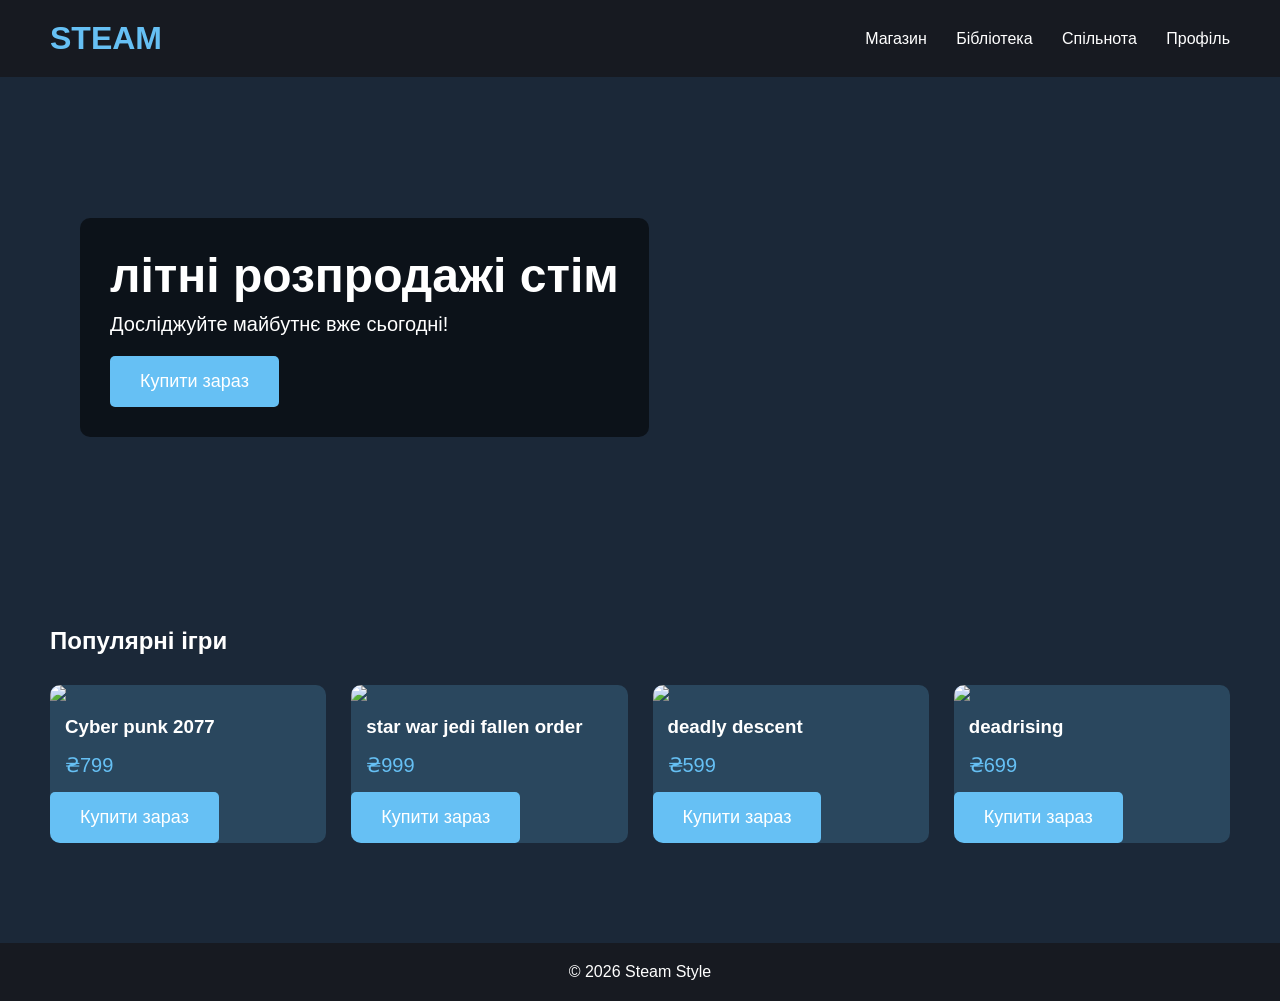
==== index.html @ 7781b93b "28.06 steam" ====
<!DOCTYPE html>
<html lang="en">
<head>
    <meta charset="UTF-8">
    <meta name="viewport" content="width=device-width, initial-scale=1.0">
    <title>steam</title>
    <link rel="stylesheet" href="./index.css">
</head>
<body>
    <header>
    <div class="logo">STEAM</div>
    <nav>
        <a href="#">Магазин</a>
        <a href="#">Бібліотека</a>
        <a href="#">Спільнота</a>
        <a href="#">Профіль</a>
    </nav>
</header>

<section class="hero">
    <div class="overlay">
        <h1>літні розпродажі стім</h1>
        <p>Досліджуйте майбутнє вже сьогодні!</p>
        <button>Купити зараз</button>
    </div>
</section>

<section class="games">
    <h2>Популярні ігри</h2>

    <div class="game-list">

        <div class="card">
            <img src="https://image.api.playstation.com/vulcan/ap/rnd/202311/2812/ae84720b553c4ce943e9c342621b60f198beda0dbf533e21.jpg">
            <h3>Cyber punk 2077</h3>
            <p>₴799 </p>
             <button>Купити зараз</button>
        </div>

        <div class="card">
            <img src="https://upload.wikimedia.org/wikipedia/uk/b/ba/Star_Wars_Jedi_-_Fallen_Order_boxart.jpg">
            <h3>star war jedi fallen order</h3>
            <p>₴999 </p>
            <button>Купити зараз</button>
        </div>

        <div class="card">
            <img src="https://imgs.crazygames.com/deadly-descent-bzs_16x9/20250818071829/deadly-descent-bzs_16x9-cover?metadata=none&quality=60&width=412">
            <h3>deadly descent</h3>
            <p>₴599 </p>
            <button>Купити зараз</button>
        </div>

        <div class="card">
            <img src="https://upload.wikimedia.org/wikipedia/en/c/c8/Deadrising_boxart.jpg">
            <h3>deadrising</h3>
            <p>₴699</p>
            <button>Купити зараз</button>
        </div>

    </div>
</section>

<footer>
 © 2026 Steam Style
</footer>

</body>
</html>
---- index.css ----
*{
    margin:0;
    padding:0;
    box-sizing:border-box;
    font-family:Arial, Helvetica, sans-serif;
}

body{
    background:#1b2838;
    color:white;
}

header{
    background:#171a21;
    display:flex;
    justify-content:space-between;
    align-items:center;
    padding:20px 50px;
}

.logo{
    font-size:32px;
    font-weight:bold;
    color:#66c0f4;
}

nav a{
    color:white;
    text-decoration:none;
    margin-left:25px;
    transition:.3s;
}

nav a:hover{
    color:#66c0f4;
}

.hero{
    height:500px;
    background:url("https://picsum.photos/1400/600") center/cover;
    display:flex;
    align-items:center;
}

.overlay{
    margin-left:80px;
    background:rgba(0,0,0,.55);
    padding:30px;
    border-radius:10px;
}

.overlay h1{
    font-size:48px;
    margin-bottom:10px;
}

.overlay p{
    font-size:20px;
    margin-bottom:20px;
}

button{
    background:#66c0f4;
    border:none;
    color:white;
    padding:15px 30px;
    font-size:18px;
    cursor:pointer;
    border-radius:5px;
}

button:hover{
    background:#4aa8df;
}

.games{
    padding:50px;
}

.games h2{
    margin-bottom:30px;
}

.game-list{
    display:grid;
    grid-template-columns:repeat(auto-fit,minmax(250px,1fr));
    gap:25px;
}

.card{
    background:#2a475e;
    border-radius:10px;
    overflow:hidden;
    transition:.3s;
}

.card:hover{
    transform:scale(1.05);
}

.card img{
    width:100%;
    display:block;
}

.card h3{
    padding:15px;
}

.card p{
    padding:0 15px 15px;
    color:#66c0f4;
    font-size:20px;
}

footer{
    background:#171a21;
    text-align:center;
    padding:20px;
    margin-top:50px;
}
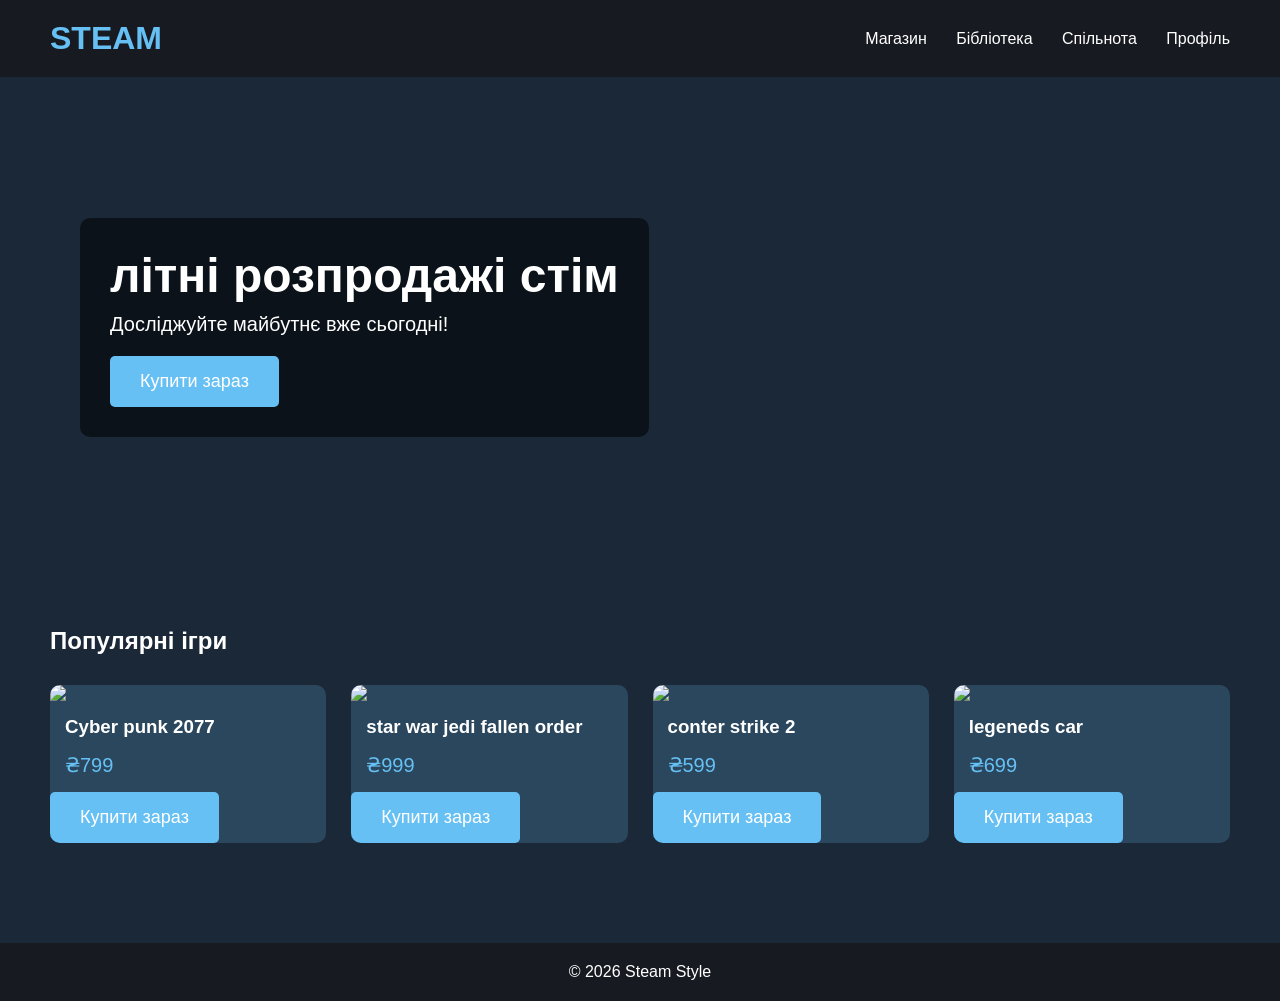
==== commit b851923f: "STEAM" ====
--- a/index.html
+++ b/index.html
@@ -32,34 +32,33 @@
     <div class="game-list">
 
         <div class="card">
-            <img src="https://image.api.playstation.com/vulcan/ap/rnd/202311/2812/ae84720b553c4ce943e9c342621b60f198beda0dbf533e21.jpg">
-            <h3>Cyber punk 2077</h3>
+            <img width="400" src="https://encrypted-tbn0.gstatic.com/images?q=tbn:ANd9GcRHAn9mdIIHuoWsqh_M4wwb6NaEWiE_Rl10TlHxmXOCCg&s">
+            <h3> Cyber punk 2077</h3>
             <p>₴799 </p>
              <button>Купити зараз</button>
         </div>
 
         <div class="card">
-            <img src="https://upload.wikimedia.org/wikipedia/uk/b/ba/Star_Wars_Jedi_-_Fallen_Order_boxart.jpg">
+            <img  width="400" src="https://encrypted-tbn0.gstatic.com/images?q=tbn:ANd9GcRGFeNd6Lbb_BolFhjDz-G-To6agmG6isoM_XUyG1a4GKoXc-O972Zzft_c&s=10">
             <h3>star war jedi fallen order</h3>
             <p>₴999 </p>
             <button>Купити зараз</button>
         </div>
 
         <div class="card">
-            <img src="https://imgs.crazygames.com/deadly-descent-bzs_16x9/20250818071829/deadly-descent-bzs_16x9-cover?metadata=none&quality=60&width=412">
-            <h3>deadly descent</h3>
+            <img  width="400" src="https://encrypted-tbn0.gstatic.com/images?q=tbn:ANd9GcQFiG_6s633-aCz4-SxExiMbqIFZUVUjSFrUS9qEpyr5g&s">
+            <h3> conter strike 2 </h3>
             <p>₴599 </p>
             <button>Купити зараз</button>
         </div>
 
         <div class="card">
-            <img src="https://upload.wikimedia.org/wikipedia/en/c/c8/Deadrising_boxart.jpg">
-            <h3>deadrising</h3>
+            <img width="400" src="https://encrypted-tbn0.gstatic.com/images?q=tbn:ANd9GcTpVtOhWTADvb5d_4a3QUlJ3cABtVJAjDrvC0Ai6wZ4qg&s">
+            <h3>legeneds car</h3>
             <p>₴699</p>
             <button>Купити зараз</button>
-        </div>
-
     </div>
+ 
 </section>
 
 <footer>
